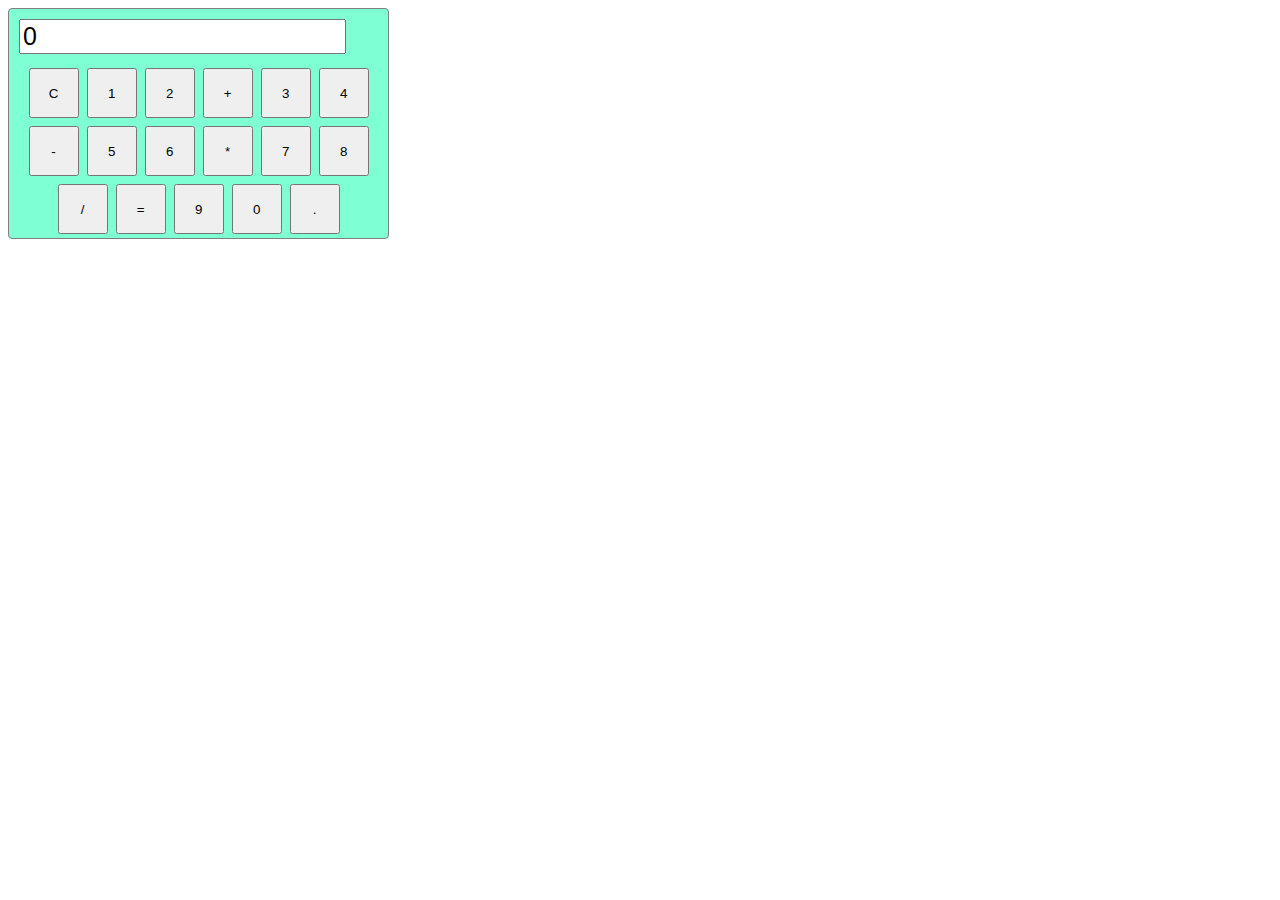
==== cal.html @ 025e06cb "almost done" ====
<!DOCTYPE html>
<html lang="en">
<head>
    <meta charset="UTF-8">
    <meta name="viewport" content="width=device-width, initial-scale=1.0">
    <title> G.Meena-Calculator</title>
    <link rel="stylesheet" href="cal.css">
</head>
<body>
    <div id="calculator">
        <input type="text" id="display"   readonly>
        <div class="button-container">
            <button class="button"  onclick="currentDisplay='';document.querySelector('#display').value=currentDisplay;">C</button>
            <button class="button" onclick="currentDisplay+='1';document.querySelector('#display').value=currentDisplay;">1</button>
            <button class="button" onclick="currentDisplay+='2';document.querySelector('#display').value=currentDisplay; ">2</button>
            <button class="button"  onclick="currentDisplay+='+';document.querySelector('#display').value=currentDisplay;">+</button>
            <button class="button"  onclick="currentDisplay+='3';document.querySelector('#display').value=currentDisplay;">3</button>
            <button class="button"  onclick="currentDisplay+='4';document.querySelector('#display').value=currentDisplay;">4</button>
            <button class="button"  onclick="currentDisplay+='-';document.querySelector('#display').value=currentDisplay;">-</button>
            <button class="button"  onclick="currentDisplay+='5';document.querySelector('#display').value=currentDisplay;">5</button>
            <button class="button"  onclick="currentDisplay+='6';document.querySelector('#display').value=currentDisplay;">6</button>
            <button class="button"  onclick="currentDisplay+='*';document.querySelector('#display').value=currentDisplay;" >*</button>
            <button class="button"  onclick="currentDisplay+='7';document.querySelector('#display').value=currentDisplay;" >7</button>
            <button class="button"  onclick="currentDisplay+='8';document.querySelector('#display').value=currentDisplay;" >8</button>
            <button class="button"  onclick="currentDisplay+='/';document.querySelector('#display').value=currentDisplay;" >/</button>
            <button class="button"  onclick="currentDisplay+='=';document.querySelector('#display').value=currentDisplay;" >=</button>
            <button class="button"  onclick="currentDisplay+='9';document.querySelector('#display').value=currentDisplay;" >9</button>
            <button class="button"  onclick="currentDisplay+='0';document.querySelector('#display').value=currentDisplay;" >0</button>
            <button class="button"  onclick="currentDisplay+='.';document.querySelector('#display').value=currentDisplay;" >. </button>
        </div>
    </div>
    <script>
        let currentDisplay ='0';
        document.querySelector('#display').value=currentDisplay;
         
    </script>
</body>
</html>
---- cal.css ----
#calculator{
    border: 1px solid grey;
    width: 30%;
    border-radius: 4px;
    background-color: aquamarine;
     
}
#display{
    margin: 10px;
    width: 84%;
    font-size: 25px;
}
.button-container{
    display: flex;
    justify-content: center;
    flex-wrap: wrap;
} 
.button{
     height: 50px;
     width: 50px;
     margin: 4px;
}
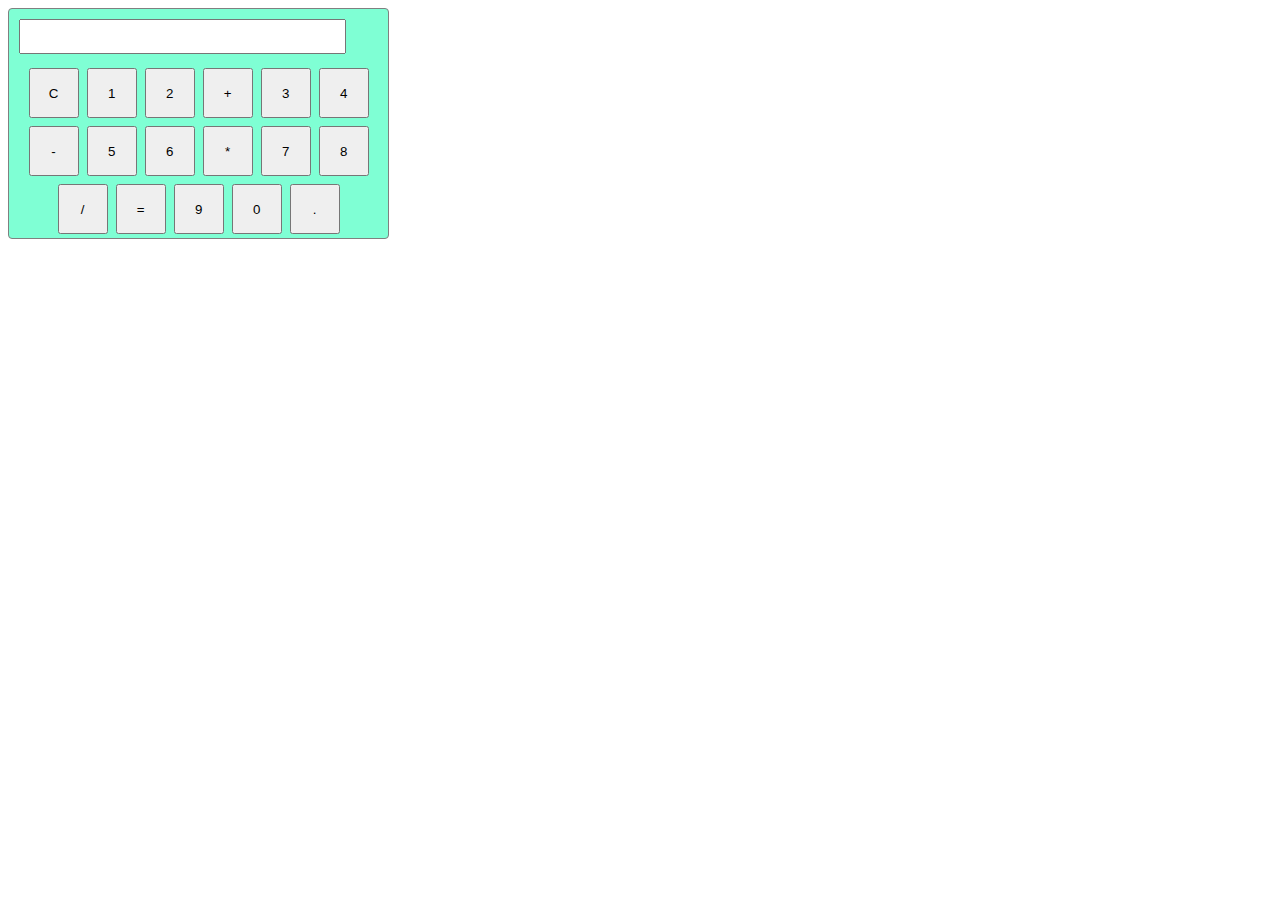
==== commit b5ef136d: "its done i have to add more css" ====
--- a/cal.html
+++ b/cal.html
@@ -23,14 +23,18 @@
             <button class="button"  onclick="currentDisplay+='7';document.querySelector('#display').value=currentDisplay;" >7</button>
             <button class="button"  onclick="currentDisplay+='8';document.querySelector('#display').value=currentDisplay;" >8</button>
             <button class="button"  onclick="currentDisplay+='/';document.querySelector('#display').value=currentDisplay;" >/</button>
-            <button class="button"  onclick="currentDisplay+='=';document.querySelector('#display').value=currentDisplay;" >=</button>
+
+            <button class="button" id="ggg"  onclick="
+            currentDisplay = eval(currentDisplay);
+            document.querySelector('#display').value=currentDisplay;" >=</button>
+
             <button class="button"  onclick="currentDisplay+='9';document.querySelector('#display').value=currentDisplay;" >9</button>
             <button class="button"  onclick="currentDisplay+='0';document.querySelector('#display').value=currentDisplay;" >0</button>
             <button class="button"  onclick="currentDisplay+='.';document.querySelector('#display').value=currentDisplay;" >. </button>
         </div>
     </div>
     <script>
-        let currentDisplay ='0';
+        let currentDisplay ='';
         document.querySelector('#display').value=currentDisplay;
          
     </script>
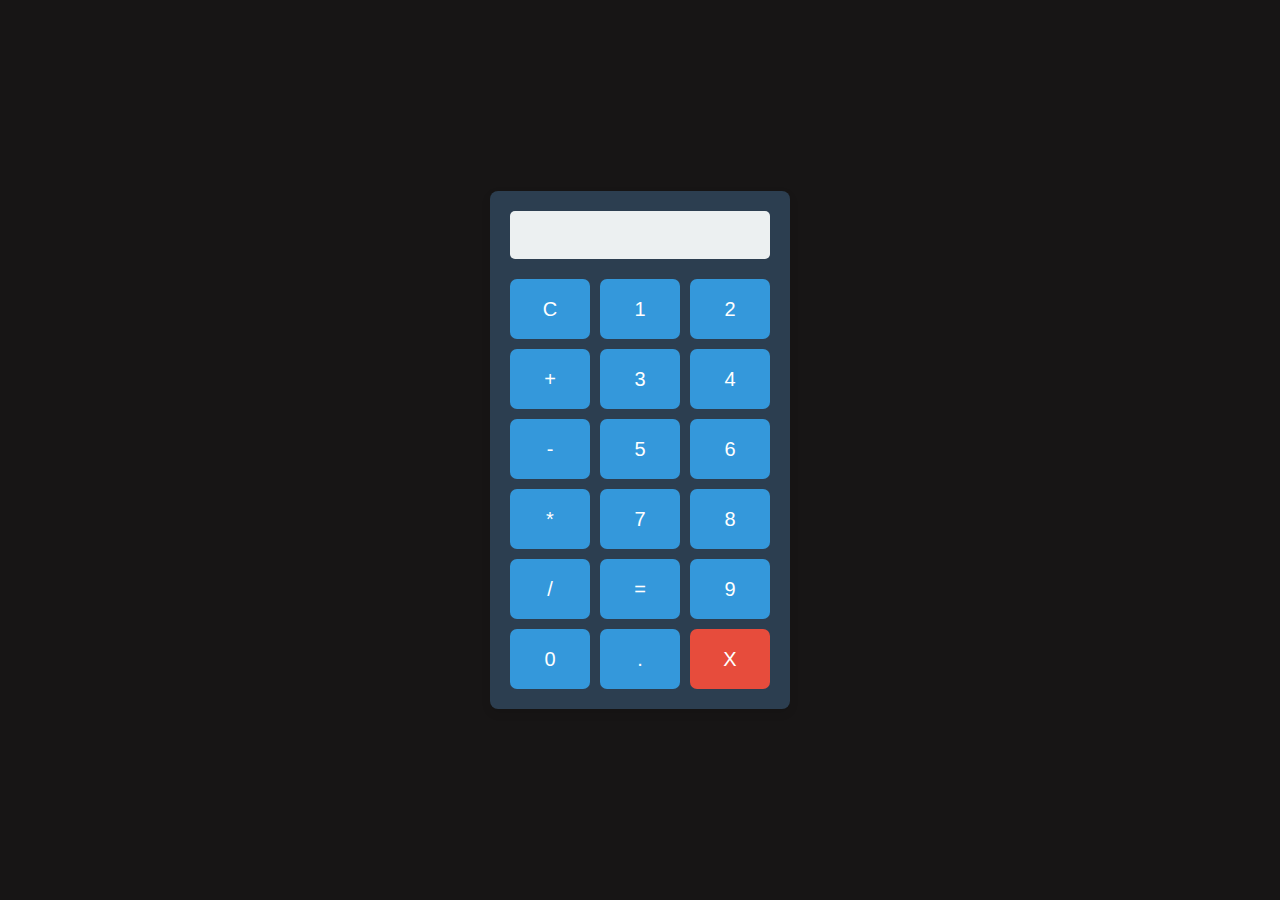
==== commit f202089a: "i add del button and make it responsive" ====
--- a/cal.html
+++ b/cal.html
@@ -31,6 +31,7 @@
             <button class="button"  onclick="currentDisplay+='9';document.querySelector('#display').value=currentDisplay;" >9</button>
             <button class="button"  onclick="currentDisplay+='0';document.querySelector('#display').value=currentDisplay;" >0</button>
             <button class="button"  onclick="currentDisplay+='.';document.querySelector('#display').value=currentDisplay;" >. </button>
+            <button class="button" id="delete" onclick="currentDisplay=currentDisplay.slice(0, -1); document.querySelector('#display').value=currentDisplay;">X</button>
         </div>
     </div>
     <script>
--- a/cal.css
+++ b/cal.css
@@ -1,22 +1,102 @@
-#calculator{
-    border: 1px solid grey;
-    width: 30%;
-    border-radius: 4px;
-    background-color: aquamarine;
-     
+*{
+    margin: 0;
+    padding: 0;
+    box-sizing: border-box;
 }
-#display{
-    margin: 10px;
-    width: 84%;
-    font-size: 25px;
-}
-.button-container{
+
+body {
+    font-family: Arial, sans-serif;
+    background-color: #171515;
     display: flex;
     justify-content: center;
-    flex-wrap: wrap;
-} 
-.button{
-     height: 50px;
-     width: 50px;
-     margin: 4px;
-}+    align-items: center;
+    height: 100vh;
+    margin: 0;
+}
+
+#calculator {
+    width: 300px;
+    border-radius: 8px;
+    background-color: #2c3e50;
+    padding: 20px;
+    box-shadow: 0 4px 10px rgba(0, 0, 0, 0.1);
+}
+
+#display {
+    width: 100%;
+    font-size: 24px;
+    padding: 10px;
+    text-align: right;
+    margin-bottom: 20px;
+    border: none;
+    background-color: #ecf0f1;
+    border-radius: 5px;
+    color: #2c3e50;
+}
+
+.button-container {
+    display: grid;
+    grid-template-columns: repeat(3, 1fr);
+    gap: 10px;
+}
+
+.button {
+    background-color: #3498db;
+    color: white;
+    border: none;
+    border-radius: 7px;
+    font-size: 20px;
+    height: 60px;
+    cursor: pointer;
+    transition: background-color 0.3s ease;
+}
+
+.button:hover {
+    background-color: #146398;
+    transform: scale(1.05);
+}
+
+#delete {
+    background-color: #e74c3c;
+}
+
+#delete:hover {
+    background-color: #aa291a;
+}
+
+button:active {
+    transform: scale(0.98);
+}
+
+@media (max-width: 768px) {
+    #calculator {
+        width: 80%;
+        height: 80%;
+        padding: 15px;
+    }
+
+    .button {
+        font-size: 18px;
+        height: 75px;
+    }
+
+    #display {
+        font-size: 20px;
+        padding: 8px;
+    }
+}
+
+@media (max-width: 480px) {
+    #calculator {
+        width: 90%;
+    }
+
+    .button {
+        font-size: 16px;
+        height: 80px;
+    }
+
+    #display {
+        font-size: 18px;
+    }
+}
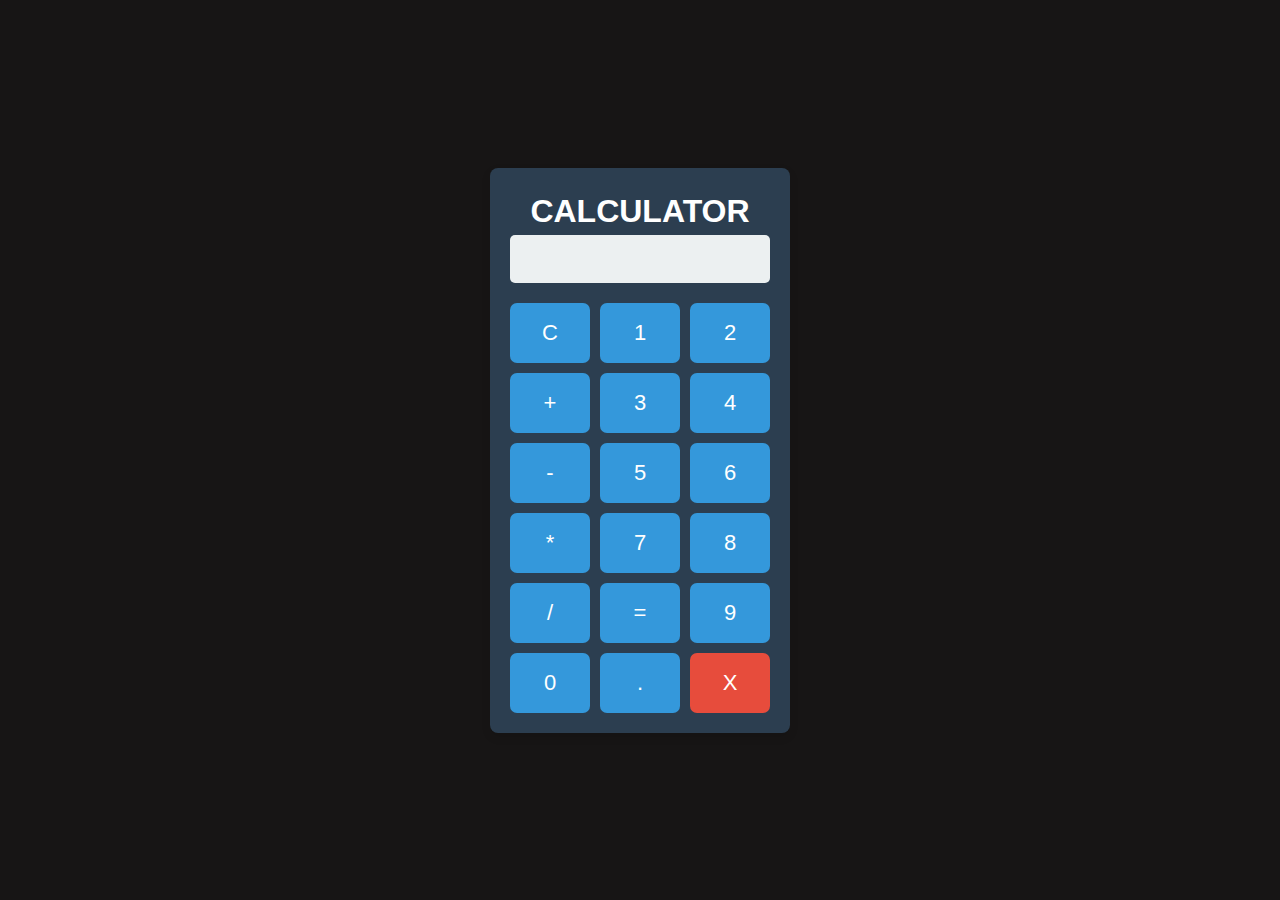
==== commit 5c52e105: "now its done" ====
--- a/cal.html
+++ b/cal.html
@@ -8,6 +8,7 @@
 </head>
 <body>
     <div id="calculator">
+        <h1>CALCULATOR</h1>
         <input type="text" id="display"   readonly>
         <div class="button-container">
             <button class="button"  onclick="currentDisplay='';document.querySelector('#display').value=currentDisplay;">C</button>
--- a/cal.css
+++ b/cal.css
@@ -12,6 +12,13 @@
     align-items: center;
     height: 100vh;
     margin: 0;
+}
+h1{
+    color: white;
+    text-align: center;
+    padding: 5px;
+    font-family: Arial, sans-serif;
+
 }
 
 #calculator {
@@ -45,10 +52,10 @@
     color: white;
     border: none;
     border-radius: 7px;
-    font-size: 20px;
+    font-size: 22px;
     height: 60px;
     cursor: pointer;
-    transition: background-color 0.3s ease;
+    transition: background-color 0.4s ease;
 }
 
 .button:hover {
@@ -62,6 +69,8 @@
 
 #delete:hover {
     background-color: #aa291a;
+    transform: scale(1.05);
+
 }
 
 button:active {
@@ -77,7 +86,7 @@
 
     .button {
         font-size: 18px;
-        height: 75px;
+        height: 70px;
     }
 
     #display {
@@ -93,7 +102,7 @@
 
     .button {
         font-size: 16px;
-        height: 80px;
+        height: 65px;
     }
 
     #display {
